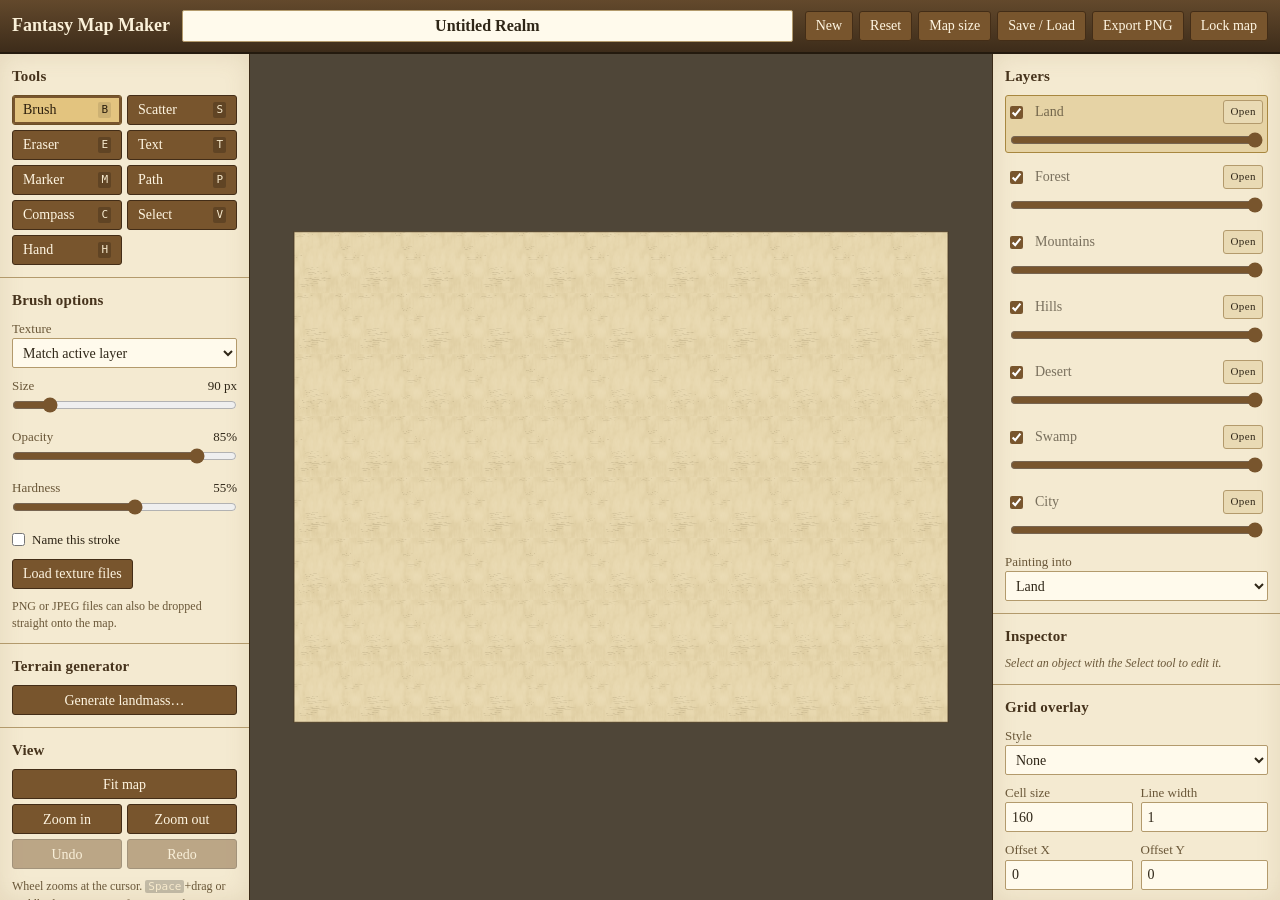
==== index.html @ 2487fee9 "Fantasy Map Maker: a zero-dependency browser map editor A static fantasy map editor built from plain" ====
<!doctype html>
<html lang="en">
<head>
  <meta charset="utf-8">
  <meta name="viewport" content="width=device-width, initial-scale=1">
  <meta name="description" content="A zero-dependency browser fantasy map editor.">
  <title>Fantasy Map Maker</title>
  <link rel="stylesheet" href="./styles/app.css">
  <link rel="stylesheet" href="./styles/panels.css">
</head>
<body>
  <header class="titlebar">
    <span class="brand">Fantasy Map Maker</span>
    <label class="visually-hidden" for="map-title">Map title</label>
    <input id="map-title" class="map-title" value="Untitled Realm" maxlength="120" autocomplete="off">
    <div class="titlebar-actions">
      <button id="action-new" type="button">New</button>
      <button id="action-reset" type="button">Reset</button>
      <button id="action-size" type="button">Map size</button>
      <button id="action-project" type="button">Save / Load</button>
      <button id="action-export" type="button">Export PNG</button>
      <button id="action-lock" type="button" aria-pressed="false">Lock map</button>
    </div>
  </header>

  <main class="layout">
    <aside class="sidebar" aria-label="Tools and options">
      <section>
        <h2 id="tools-heading">Tools</h2>
        <div class="tool-grid" role="toolbar" aria-labelledby="tools-heading">
          <button class="tool" data-tool="paint" type="button" aria-pressed="true">Brush <kbd>B</kbd></button>
          <button class="tool" data-tool="scatter" type="button" aria-pressed="false">Scatter <kbd>S</kbd></button>
          <button class="tool" data-tool="eraser" type="button" aria-pressed="false">Eraser <kbd>E</kbd></button>
          <button class="tool" data-tool="text" type="button" aria-pressed="false">Text <kbd>T</kbd></button>
          <button class="tool" data-tool="marker" type="button" aria-pressed="false">Marker <kbd>M</kbd></button>
          <button class="tool" data-tool="path" type="button" aria-pressed="false">Path <kbd>P</kbd></button>
          <button class="tool" data-tool="compass" type="button" aria-pressed="false">Compass <kbd>C</kbd></button>
          <button class="tool" data-tool="select" type="button" aria-pressed="false">Select <kbd>V</kbd></button>
          <button class="tool" data-tool="hand" type="button" aria-pressed="false">Hand <kbd>H</kbd></button>
        </div>
      </section>

      <section data-tool-options="paint eraser">
        <h2>Brush options</h2>
        <label for="brush-texture">Texture</label>
        <select id="brush-texture"></select>
        <label for="brush-size">Size <output id="brush-size-value">90 px</output></label>
        <input id="brush-size" type="range" min="4" max="600" step="1" value="90">
        <label for="brush-opacity">Opacity <output id="brush-opacity-value">85%</output></label>
        <input id="brush-opacity" type="range" min="1" max="100" step="1" value="85">
        <label for="brush-hardness">Hardness <output id="brush-hardness-value">55%</output></label>
        <input id="brush-hardness" type="range" min="0" max="100" step="1" value="55">
        <p class="check"><input id="brush-name-stroke" type="checkbox"><label for="brush-name-stroke">Name this stroke</label></p>
        <p class="file-row">
          <label class="file-button" for="texture-files">Load texture files
            <input id="texture-files" type="file" accept="image/png,image/jpeg" multiple>
          </label>
        </p>
        <p class="hint">PNG or JPEG files can also be dropped straight onto the map.</p>
      </section>

      <section data-tool-options="scatter" hidden>
        <h2>Scatter options</h2>
        <label for="scatter-symbol">Element</label>
        <select id="scatter-symbol"></select>
        <label for="scatter-density">Density <output id="scatter-density-value">12</output></label>
        <input id="scatter-density" type="range" min="1" max="60" step="1" value="12">
        <label for="scatter-radius">Cluster radius <output id="scatter-radius-value">130 px</output></label>
        <input id="scatter-radius" type="range" min="20" max="600" step="5" value="130">
        <label for="scatter-size">Element size <output id="scatter-size-value">30 px</output></label>
        <input id="scatter-size" type="range" min="4" max="140" step="1" value="30">
        <label for="scatter-jitter">Size variation <output id="scatter-jitter-value">45%</output></label>
        <input id="scatter-jitter" type="range" min="0" max="100" step="1" value="45">
        <p id="scatter-estimate" class="hint"></p>
        <p class="hint">Click to drop one cluster, or drag to lay a band at the same density. Elements bake into the layer shown under <em>Painting into</em>, so the Eraser removes them.</p>
      </section>

      <section data-tool-options="marker" hidden>
        <h2>Marker options</h2>
        <label for="marker-type">Structure</label>
        <select id="marker-type"></select>
        <label for="marker-size">Size <output id="marker-size-value">44 px</output></label>
        <input id="marker-size" type="range" min="10" max="160" step="1" value="44">
      </section>

      <section data-tool-options="path" hidden>
        <h2>Path options</h2>
        <label for="path-preset">Preset</label>
        <select id="path-preset">
          <option value="river">River</option>
          <option value="road">Road</option>
          <option value="border">Border</option>
        </select>
        <p class="hint">Click to place points. <kbd>Enter</kbd> or double-click finishes, <kbd>Esc</kbd> cancels. Drag a point to move it, click a segment to insert one, <kbd>Alt</kbd>+click a point to delete it.</p>
      </section>

      <section data-tool-options="compass" hidden>
        <h2>Compass options</h2>
        <label for="compass-style">Style</label>
        <select id="compass-style">
          <option value="simple4">Simple 4-point</option>
          <option value="points8" selected>8-point with letters</option>
          <option value="ornate16">Ornate 16-point</option>
        </select>
      </section>

      <section data-tool-options="text" hidden>
        <h2>Text options</h2>
        <label for="text-font">Font</label>
        <select id="text-font"></select>
        <label for="text-size">Size <output id="text-size-value">36 px</output></label>
        <input id="text-size" type="range" min="8" max="240" step="1" value="36">
        <p class="file-row">
          <label class="file-button" for="font-file">Load a font file
            <input id="font-file" type="file" accept=".ttf,.otf,.woff,.woff2">
          </label>
        </p>
      </section>

      <section>
        <h2>Terrain generator</h2>
        <button id="action-generate" type="button" class="wide">Generate landmass&hellip;</button>
      </section>

      <section>
        <h2>View</h2>
        <div class="button-row">
          <button id="action-fit" type="button">Fit map</button>
          <button id="action-zoom-in" type="button">Zoom in</button>
          <button id="action-zoom-out" type="button">Zoom out</button>
          <button id="action-undo" type="button" disabled>Undo</button>
          <button id="action-redo" type="button" disabled>Redo</button>
        </div>
        <p class="hint">Wheel zooms at the cursor. <kbd>Space</kbd>+drag or middle-drag pans. Two fingers pinch to zoom.</p>
      </section>

      <p id="status" class="status" role="status" aria-live="polite">Ready.</p>
    </aside>

    <section class="workspace">
      <div id="stage" class="stage">
        <canvas id="map" tabindex="0" aria-label="Map canvas"></canvas>
        <div id="text-overlay" class="text-overlay" hidden>
          <label class="visually-hidden" for="text-input">Label text</label>
          <textarea id="text-input" rows="2" spellcheck="false"></textarea>
          <div class="overlay-actions">
            <button id="text-cancel" type="button">Cancel</button>
            <button id="text-apply" type="button">Apply</button>
          </div>
        </div>
      </div>
    </section>

    <aside class="sidebar" aria-label="Map panels">
      <section>
        <h2>Layers</h2>
        <div id="layers-panel" class="layers"></div>
        <label for="active-layer">Painting into</label>
        <select id="active-layer"></select>
      </section>

      <section>
        <h2>Inspector</h2>
        <div id="inspector"></div>
      </section>

      <section>
        <h2>Grid overlay</h2>
        <label for="grid-style">Style</label>
        <select id="grid-style">
          <option value="none" selected>None</option>
          <option value="square">Square</option>
          <option value="hex-pointy">Pointy-top hex</option>
          <option value="hex-flat">Flat-top hex</option>
        </select>
        <div class="pair">
          <span><label for="grid-size">Cell size</label><input id="grid-size" type="number" min="8" max="2000" step="1" value="160"></span>
          <span><label for="grid-width">Line width</label><input id="grid-width" type="number" min="0.25" max="12" step="0.25" value="1"></span>
        </div>
        <div class="pair">
          <span><label for="grid-offset-x">Offset X</label><input id="grid-offset-x" type="number" step="1" value="0"></span>
          <span><label for="grid-offset-y">Offset Y</label><input id="grid-offset-y" type="number" step="1" value="0"></span>
        </div>
        <div class="pair">
          <span><label for="grid-color">Color</label><input id="grid-color" type="color" value="#5d4526"></span>
          <span><label for="grid-alpha">Alpha <output id="grid-alpha-value">45%</output></label><input id="grid-alpha" type="range" min="0" max="100" value="45"></span>
        </div>
        <p class="check"><input id="grid-labels" type="checkbox"><label for="grid-labels">Coordinate labels</label></p>
        <p class="check"><input id="grid-export" type="checkbox" checked><label for="grid-export">Include in PNG export</label></p>
      </section>

      <section>
        <h2>Legend</h2>
        <div id="legend-panel" class="legend"></div>
      </section>
    </aside>
  </main>

  <dialog id="dialog-generator">
    <form method="dialog">
      <h2>Generate landmass</h2>
      <label for="gen-seed">Seed</label>
      <div class="pair-tight">
        <input id="gen-seed" value="eldoria" maxlength="64" autocomplete="off">
        <button id="gen-shuffle" type="button">Shuffle</button>
      </div>
      <label for="gen-land">Land amount <output id="gen-land-value">45%</output></label>
      <input id="gen-land" type="range" min="15" max="85" value="45">
      <label for="gen-roughness">Roughness <output id="gen-roughness-value">55%</output></label>
      <input id="gen-roughness" type="range" min="0" max="100" value="55">
      <p class="hint">The same seed and settings always rebuild the same continents. Generating replaces every terrain layer.</p>
      <menu>
        <button value="cancel">Cancel</button>
        <button id="gen-run" value="generate" type="button" class="primary">Generate</button>
      </menu>
    </form>
  </dialog>

  <dialog id="dialog-project">
    <form method="dialog">
      <h2>Save or load</h2>
      <p class="hint">A <code>.fmap</code> file stores the title, size, view, terrain rasters, objects, legend, custom textures, grid and seed.</p>
      <menu>
        <button value="cancel">Close</button>
        <label class="file-button" for="project-file">Load .fmap
          <input id="project-file" type="file" accept=".fmap,application/json">
        </label>
        <button id="project-save" value="save" type="button" class="primary">Download .fmap</button>
      </menu>
    </form>
  </dialog>

  <dialog id="dialog-export">
    <form method="dialog">
      <h2>Export PNG</h2>
      <label for="export-scale">Resolution</label>
      <select id="export-scale">
        <option value="1">1x</option>
        <option value="2" selected>2x</option>
        <option value="4">4x</option>
      </select>
      <p class="check"><input id="export-title" type="checkbox" checked><label for="export-title">Title banner</label></p>
      <p class="check"><input id="export-legend" type="checkbox" checked><label for="export-legend">Legend box</label></p>
      <p class="check"><input id="export-grid" type="checkbox" checked><label for="export-grid">Grid overlay</label></p>
      <p id="export-estimate" class="hint"></p>
      <menu>
        <button value="cancel">Cancel</button>
        <button id="export-run" value="export" type="button" class="primary">Download PNG</button>
      </menu>
    </form>
  </dialog>

  <dialog id="dialog-size">
    <form method="dialog">
      <h2>Map size</h2>
      <label for="size-preset">Preset</label>
      <select id="size-preset"></select>
      <div class="pair">
        <span><label for="size-width">Width</label><input id="size-width" type="number" min="256" max="8192" step="1" value="2048"></span>
        <span><label for="size-height">Height</label><input id="size-height" type="number" min="256" max="8192" step="1" value="1536"></span>
      </div>
      <p class="hint">Existing artwork is rescaled into the new size.</p>
      <menu>
        <button value="cancel">Cancel</button>
        <button id="size-apply" value="apply" type="button" class="primary">Apply size</button>
      </menu>
    </form>
  </dialog>

  <dialog id="dialog-restore">
    <form method="dialog">
      <h2>Restore last session?</h2>
      <p id="restore-detail" class="hint"></p>
      <menu>
        <button id="restore-discard" value="discard" type="button">Start fresh</button>
        <button id="restore-accept" value="restore" type="button" class="primary">Restore</button>
      </menu>
    </form>
  </dialog>

  <script type="module" src="./src/main.js"></script>
</body>
</html>
---- styles/app.css ----
:root {
  color-scheme: light;
  --ink: #2f2617;
  --ink-soft: #6a5738;
  --parchment: #efe2c0;
  --panel: #f4ead1;
  --edge: #b39a6c;
  --accent: #78552d;
  --accent-hot: #9a7040;
  --focus: #14618d;
  --danger: #8a3a2b;
  --header-top: #63492c;
  --header-bottom: #3d2c1a;
  --titlebar-height: 54px;
}

* { box-sizing: border-box; }

html, body { height: 100%; }

body {
  margin: 0;
  min-width: 900px;
  overflow: hidden;
  color: var(--ink);
  background: #5f5442;
  font: 14px/1.4 Georgia, "Palatino Linotype", Palatino, serif;
}

h2 {
  margin: 0 0 8px;
  color: #46331c;
  font-size: 15px;
  letter-spacing: .01em;
}

button, input, select, textarea { font: inherit; color: var(--ink); }

button {
  min-height: 30px;
  padding: 4px 10px;
  color: #fff6e2;
  background: var(--accent);
  border: 1px solid #432d17;
  border-radius: 3px;
  cursor: pointer;
}
button:hover:not(:disabled) { background: var(--accent-hot); }
button:disabled { opacity: .45; cursor: not-allowed; }
button.primary { background: #4d6b3c; border-color: #2c3f22; }
button.primary:hover:not(:disabled) { background: #628a4c; }
button.danger { background: var(--danger); }
button.danger:hover:not(:disabled) { background: #a9503f; }
button.wide { width: 100%; }

:is(button, input, select, textarea, a, [tabindex]):focus-visible {
  outline: 3px solid var(--focus);
  outline-offset: 1px;
}

input:not([type="checkbox"]):not([type="range"]):not([type="color"]):not([type="file"]),
select,
textarea {
  width: 100%;
  min-height: 30px;
  padding: 4px 6px;
  background: #fffaec;
  border: 1px solid var(--edge);
  border-radius: 2px;
}
input[type="color"] { width: 100%; height: 30px; padding: 1px; background: #fffaec; border: 1px solid var(--edge); }
input[type="range"] { width: 100%; margin: 2px 0 0; accent-color: var(--accent); }
input[type="checkbox"] { margin: 0; accent-color: var(--accent); }
textarea { resize: vertical; }

label { display: block; margin-top: 9px; color: var(--ink-soft); font-size: 13px; }
label:first-child { margin-top: 0; }
output { float: right; color: var(--ink); font-variant-numeric: tabular-nums; }

kbd {
  padding: 0 3px;
  color: #f6e9cc;
  background: #00000033;
  border-radius: 2px;
  font: 11px/1.5 ui-monospace, "Cascadia Mono", Consolas, monospace;
}

.visually-hidden {
  position: absolute;
  width: 1px; height: 1px;
  margin: -1px; padding: 0;
  overflow: hidden;
  clip-path: inset(50%);
  white-space: nowrap;
}

.titlebar {
  display: flex;
  align-items: center;
  gap: 12px;
  height: var(--titlebar-height);
  padding: 0 12px;
  color: #fbf1d9;
  background: linear-gradient(var(--header-top), var(--header-bottom));
  border-bottom: 2px solid #241a0e;
}
.brand { font-size: 18px; font-weight: bold; white-space: nowrap; }
.map-title {
  width: min(360px, 26vw);
  padding: 5px 10px;
  font-size: 16px;
  font-weight: bold;
  text-align: center;
}
.titlebar-actions { display: flex; flex: 1; justify-content: flex-end; gap: 6px; }
.titlebar-actions button { white-space: nowrap; }
.titlebar-actions button[aria-pressed="true"] {
  color: #2c1f0e;
  background: #e3c47f;
  border-color: #6d4f26;
}

.layout {
  display: grid;
  grid-template-columns: 250px minmax(360px, 1fr) 288px;
  height: calc(100vh - var(--titlebar-height));
}

.workspace { position: relative; min-width: 0; min-height: 0; background: #4f4638; }
.stage { position: relative; width: 100%; height: 100%; overflow: hidden; }
.stage.drop-target { outline: 3px dashed #f0d79a; outline-offset: -6px; }
#map { display: block; width: 100%; height: 100%; touch-action: none; cursor: crosshair; }

.text-overlay {
  position: absolute;
  z-index: 4;
  width: 280px;
  padding: 6px;
  background: #fffaec;
  border: 1px solid #4b3520;
  box-shadow: 3px 3px 8px #0007;
}
.text-overlay[hidden] { display: none; }
.overlay-actions { display: flex; justify-content: flex-end; gap: 6px; margin-top: 6px; }

dialog {
  width: min(440px, 92vw);
  padding: 18px 20px 16px;
  color: var(--ink);
  background: var(--panel);
  border: 2px solid #55391e;
  border-radius: 4px;
  box-shadow: 0 10px 34px #000a;
}
dialog::backdrop { background: #1d150899; }
dialog h2 { margin-bottom: 12px; font-size: 20px; }
dialog menu {
  display: flex;
  flex-wrap: wrap;
  justify-content: flex-end;
  gap: 8px;
  margin: 18px 0 0;
  padding: 0;
}
dialog .pair-tight { display: grid; grid-template-columns: 1fr auto; gap: 6px; }

.file-button {
  position: relative;
  display: inline-flex;
  align-items: center;
  min-height: 30px;
  margin: 0;
  padding: 4px 10px;
  overflow: hidden;
  color: #fff6e2;
  background: var(--accent);
  border: 1px solid #432d17;
  border-radius: 3px;
  cursor: pointer;
  font-size: 14px;
}
.file-button:hover { background: var(--accent-hot); }
.file-button input[type="file"] {
  position: absolute;
  inset: 0;
  width: 100%;
  opacity: 0;
  cursor: pointer;
}
.file-button:focus-within { outline: 3px solid var(--focus); outline-offset: 1px; }

@media (max-width: 1180px) {
  .layout { grid-template-columns: 222px minmax(320px, 1fr) 260px; }
  .brand { display: none; }
}
---- styles/panels.css ----
.sidebar {
  overflow-y: auto;
  background: var(--panel);
  box-shadow: inset 0 0 24px #8d6d3b26;
}
.layout > .sidebar:first-of-type { border-right: 1px solid #3a2a17; }
.layout > .sidebar:last-of-type { border-left: 1px solid #3a2a17; }

.sidebar section {
  padding: 12px;
  border-bottom: 1px solid var(--edge);
}
.sidebar section[hidden] { display: none; }

.tool-grid { display: grid; grid-template-columns: 1fr 1fr; gap: 5px; }
.tool-grid .tool { display: flex; justify-content: space-between; align-items: center; gap: 6px; }
.tool[aria-pressed="true"] {
  color: #2c1f0e;
  background: #e3c47f;
  border-color: #6d4f26;
  box-shadow: inset 0 0 0 2px #78552d;
}
.tool[aria-pressed="true"] kbd { color: #2c1f0e; background: #00000018; }

.button-row { display: grid; grid-template-columns: 1fr 1fr; gap: 5px; }
.button-row button:first-child { grid-column: 1 / -1; }

.pair { display: grid; grid-template-columns: 1fr 1fr; gap: 8px; }
.pair > span > label { margin-top: 9px; }

.check { display: flex; align-items: center; gap: 7px; margin: 10px 0 0; }
.check label { margin: 0; color: var(--ink); }

.file-row { margin: 10px 0 0; }

.hint { margin: 9px 0 0; color: var(--ink-soft); font-size: 12px; }
.muted { margin: 0; color: var(--ink-soft); font-size: 12px; font-style: italic; }

.status {
  margin: 10px 12px 16px;
  color: #56401f;
  font-size: 12px;
  min-height: 2.6em;
}
.status[data-kind="error"] { color: #8d2b20; font-weight: bold; }
.status[data-kind="busy"] { color: #4b5f2f; }

.layers { display: grid; gap: 7px; margin-bottom: 10px; }
.layer {
  display: grid;
  grid-template-columns: auto 1fr auto;
  align-items: center;
  gap: 6px;
  padding: 4px;
  border: 1px solid transparent;
  border-radius: 3px;
}
.layer[data-active="true"] { background: #e6d3a5; border-color: #a8873f; }
.layer[data-empty="true"] .layer-name { opacity: .62; }
.layer-name {
  min-height: 24px;
  padding: 2px 6px;
  overflow: hidden;
  color: var(--ink);
  background: transparent;
  border: 0;
  text-align: left;
  text-overflow: ellipsis;
  white-space: nowrap;
}
.layer-name:hover { color: #2c1f0e; background: #dcc493; }
.layer-opacity { grid-column: 1 / -1; }
.icon-toggle {
  min-height: 24px;
  padding: 0 6px;
  color: var(--ink);
  background: #e9dab4;
  border: 1px solid var(--edge);
  font-size: 11px;
  letter-spacing: .04em;
}
.icon-toggle[aria-pressed="true"] { color: #fff4dd; background: #6d4a25; border-color: #3f2a13; }

.legend { display: grid; gap: 6px; }
.legend-entry {
  display: grid;
  grid-template-columns: 1fr repeat(4, auto);
  align-items: center;
  gap: 3px;
  padding-bottom: 5px;
  border-bottom: 1px dotted var(--edge);
}
.legend-entry[data-hidden="true"] .legend-target { opacity: .5; text-decoration: line-through; }
.legend-entry button { min-height: 23px; padding: 0 6px; font-size: 12px; }
.legend-target {
  overflow: hidden;
  color: var(--ink);
  background: transparent;
  border: 0;
  text-align: left;
  text-overflow: ellipsis;
  white-space: nowrap;
}
.legend-target:hover { color: #2c1f0e; background: #dcc493; }
.legend-kind { color: var(--ink-soft); font-size: 11px; text-transform: uppercase; letter-spacing: .05em; }

.inspector-grid { display: grid; grid-template-columns: 1fr 1fr; gap: 0 8px; }
.inspector-grid .span-2 { grid-column: 1 / -1; }
.inspector-grid label { margin-top: 8px; }
.inspector-title {
  display: flex;
  justify-content: space-between;
  gap: 8px;
  margin: 0 0 4px;
  font-size: 13px;
  font-weight: bold;
}
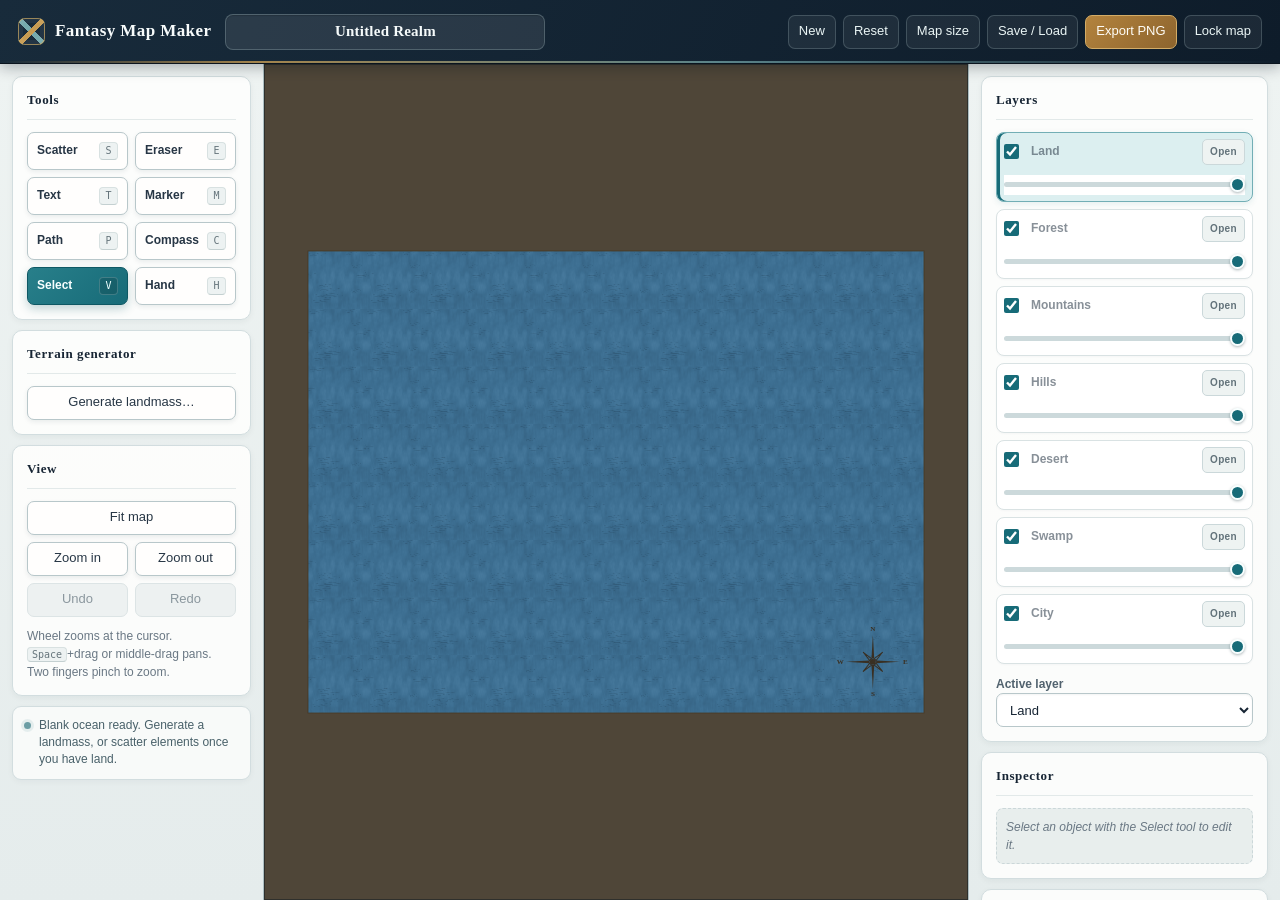
==== commit 263930a5: "Make ocean blue, add default compass, and remove the Brush tool - Recolor the procedural ocean textu" ====
--- a/index.html
+++ b/index.html
@@ -28,35 +28,25 @@
       <section>
         <h2 id="tools-heading">Tools</h2>
         <div class="tool-grid" role="toolbar" aria-labelledby="tools-heading">
-          <button class="tool" data-tool="paint" type="button" aria-pressed="true">Brush <kbd>B</kbd></button>
           <button class="tool" data-tool="scatter" type="button" aria-pressed="false">Scatter <kbd>S</kbd></button>
           <button class="tool" data-tool="eraser" type="button" aria-pressed="false">Eraser <kbd>E</kbd></button>
           <button class="tool" data-tool="text" type="button" aria-pressed="false">Text <kbd>T</kbd></button>
           <button class="tool" data-tool="marker" type="button" aria-pressed="false">Marker <kbd>M</kbd></button>
           <button class="tool" data-tool="path" type="button" aria-pressed="false">Path <kbd>P</kbd></button>
           <button class="tool" data-tool="compass" type="button" aria-pressed="false">Compass <kbd>C</kbd></button>
-          <button class="tool" data-tool="select" type="button" aria-pressed="false">Select <kbd>V</kbd></button>
+          <button class="tool" data-tool="select" type="button" aria-pressed="true">Select <kbd>V</kbd></button>
           <button class="tool" data-tool="hand" type="button" aria-pressed="false">Hand <kbd>H</kbd></button>
         </div>
       </section>
 
-      <section data-tool-options="paint eraser">
-        <h2>Brush options</h2>
-        <label for="brush-texture">Texture</label>
-        <select id="brush-texture"></select>
-        <label for="brush-size">Size <output id="brush-size-value">90 px</output></label>
-        <input id="brush-size" type="range" min="4" max="600" step="1" value="90">
-        <label for="brush-opacity">Opacity <output id="brush-opacity-value">85%</output></label>
-        <input id="brush-opacity" type="range" min="1" max="100" step="1" value="85">
-        <label for="brush-hardness">Hardness <output id="brush-hardness-value">55%</output></label>
-        <input id="brush-hardness" type="range" min="0" max="100" step="1" value="55">
-        <p class="check"><input id="brush-name-stroke" type="checkbox"><label for="brush-name-stroke">Name this stroke</label></p>
-        <p class="file-row">
-          <label class="file-button" for="texture-files">Load texture files
-            <input id="texture-files" type="file" accept="image/png,image/jpeg" multiple>
-          </label>
-        </p>
-        <p class="hint">PNG or JPEG files can also be dropped straight onto the map.</p>
+      <section data-tool-options="eraser" hidden>
+        <h2>Eraser options</h2>
+        <label for="eraser-size">Size <output id="eraser-size-value">90 px</output></label>
+        <input id="eraser-size" type="range" min="4" max="600" step="1" value="90">
+        <label for="eraser-opacity">Opacity <output id="eraser-opacity-value">85%</output></label>
+        <input id="eraser-opacity" type="range" min="1" max="100" step="1" value="85">
+        <label for="eraser-hardness">Hardness <output id="eraser-hardness-value">55%</output></label>
+        <input id="eraser-hardness" type="range" min="0" max="100" step="1" value="55">
       </section>
 
       <section data-tool-options="scatter" hidden>
@@ -72,7 +62,7 @@
         <label for="scatter-jitter">Size variation <output id="scatter-jitter-value">45%</output></label>
         <input id="scatter-jitter" type="range" min="0" max="100" step="1" value="45">
         <p id="scatter-estimate" class="hint"></p>
-        <p class="hint">Click to drop one cluster, or drag to lay a band at the same density. Elements bake into the layer shown under <em>Painting into</em>, so the Eraser removes them.</p>
+        <p class="hint">Click to drop one cluster, or drag to lay a band at the same density. Elements bake into the layer shown under <em>Active layer</em>, so the Eraser removes them.</p>
       </section>
 
       <section data-tool-options="marker" hidden>
@@ -155,7 +145,7 @@
       <section>
         <h2>Layers</h2>
         <div id="layers-panel" class="layers"></div>
-        <label for="active-layer">Painting into</label>
+        <label for="active-layer">Active layer</label>
         <select id="active-layer"></select>
       </section>
 
@@ -219,7 +209,7 @@
   <dialog id="dialog-project">
     <form method="dialog">
       <h2>Save or load</h2>
-      <p class="hint">A <code>.fmap</code> file stores the title, size, view, terrain rasters, objects, legend, custom textures, grid and seed.</p>
+      <p class="hint">A <code>.fmap</code> file stores the title, size, view, terrain rasters, objects, legend, custom fonts, grid and seed.</p>
       <menu>
         <button value="cancel">Close</button>
         <label class="file-button" for="project-file">Load .fmap
--- a/styles/app.css
+++ b/styles/app.css
@@ -1,17 +1,26 @@
 :root {
   color-scheme: light;
-  --ink: #2f2617;
-  --ink-soft: #6a5738;
-  --parchment: #efe2c0;
-  --panel: #f4ead1;
-  --edge: #b39a6c;
-  --accent: #78552d;
-  --accent-hot: #9a7040;
-  --focus: #14618d;
-  --danger: #8a3a2b;
-  --header-top: #63492c;
-  --header-bottom: #3d2c1a;
-  --titlebar-height: 54px;
+  --ink: #273645;
+  --ink-strong: #172534;
+  --ink-soft: #6a7884;
+  --parchment: #f4f6f4;
+  --panel: #eef2f1;
+  --surface: #fffefd;
+  --surface-muted: #e8eeed;
+  --edge: #d2dddf;
+  --edge-strong: #b8c7ca;
+  --accent: #176b78;
+  --accent-hot: #0f8292;
+  --accent-soft: #dceff0;
+  --accent-ink: #f8ffff;
+  --focus: #227eaf;
+  --danger: #b24e4d;
+  --danger-hot: #cc5d5b;
+  --header-top: #182b3b;
+  --header-bottom: #0e1c2a;
+  --titlebar-height: 64px;
+  --shadow-sm: 0 2px 5px rgb(19 35 46 / 8%);
+  --shadow-md: 0 10px 24px rgb(16 30 42 / 14%);
 }
 
 * { box-sizing: border-box; }
@@ -23,163 +32,483 @@
   min-width: 900px;
   overflow: hidden;
   color: var(--ink);
-  background: #5f5442;
-  font: 14px/1.4 Georgia, "Palatino Linotype", Palatino, serif;
+  background: #162635;
+  font: 13px/1.45 "Segoe UI", "Helvetica Neue", Arial, sans-serif;
+  -webkit-font-smoothing: antialiased;
+  text-rendering: optimizeLegibility;
 }
 
 h2 {
-  margin: 0 0 8px;
-  color: #46331c;
-  font-size: 15px;
-  letter-spacing: .01em;
+  margin: 0 0 12px;
+  color: var(--ink-strong);
+  font-family: Georgia, "Times New Roman", serif;
+  font-size: 13px;
+  font-weight: 700;
+  letter-spacing: .045em;
 }
 
 button, input, select, textarea { font: inherit; color: var(--ink); }
 
 button {
-  min-height: 30px;
-  padding: 4px 10px;
-  color: #fff6e2;
-  background: var(--accent);
-  border: 1px solid #432d17;
-  border-radius: 3px;
+  display: inline-flex;
+  align-items: center;
+  justify-content: center;
+  min-height: 34px;
+  padding: 6px 10px;
+  color: var(--ink);
+  background: var(--surface);
+  border: 1px solid var(--edge-strong);
+  border-radius: 7px;
+  box-shadow: var(--shadow-sm);
   cursor: pointer;
-}
-button:hover:not(:disabled) { background: var(--accent-hot); }
-button:disabled { opacity: .45; cursor: not-allowed; }
-button.primary { background: #4d6b3c; border-color: #2c3f22; }
-button.primary:hover:not(:disabled) { background: #628a4c; }
-button.danger { background: var(--danger); }
-button.danger:hover:not(:disabled) { background: #a9503f; }
+  transition: background-color .16s ease, border-color .16s ease, box-shadow .16s ease, color .16s ease, transform .16s ease;
+}
+
+button:hover:not(:disabled) {
+  color: var(--ink-strong);
+  background: #f8fbfa;
+  border-color: #91aaae;
+  box-shadow: 0 4px 10px rgb(19 35 46 / 12%);
+  transform: translateY(-1px);
+}
+
+button:active:not(:disabled) {
+  box-shadow: inset 0 1px 2px rgb(16 30 42 / 16%);
+  transform: translateY(0);
+}
+
+button:disabled {
+  color: #8b979e;
+  background: #edf1f1;
+  border-color: #dce4e5;
+  box-shadow: none;
+  cursor: not-allowed;
+}
+
+button.primary {
+  color: var(--accent-ink);
+  background: linear-gradient(135deg, #247b87, var(--accent));
+  border-color: #105560;
+}
+
+button.primary:hover:not(:disabled) {
+  color: #fff;
+  background: linear-gradient(135deg, #2b8d99, var(--accent-hot));
+  border-color: #0d6774;
+}
+
+button.danger {
+  color: #fffafa;
+  background: var(--danger);
+  border-color: #943b3a;
+}
+
+button.danger:hover:not(:disabled) {
+  color: #fff;
+  background: var(--danger-hot);
+  border-color: #aa4140;
+}
+
 button.wide { width: 100%; }
 
 :is(button, input, select, textarea, a, [tabindex]):focus-visible {
-  outline: 3px solid var(--focus);
-  outline-offset: 1px;
+  outline: 3px solid rgb(34 126 175 / 42%);
+  outline-offset: 2px;
 }
 
 input:not([type="checkbox"]):not([type="range"]):not([type="color"]):not([type="file"]),
 select,
 textarea {
   width: 100%;
-  min-height: 30px;
-  padding: 4px 6px;
-  background: #fffaec;
-  border: 1px solid var(--edge);
-  border-radius: 2px;
-}
-input[type="color"] { width: 100%; height: 30px; padding: 1px; background: #fffaec; border: 1px solid var(--edge); }
-input[type="range"] { width: 100%; margin: 2px 0 0; accent-color: var(--accent); }
-input[type="checkbox"] { margin: 0; accent-color: var(--accent); }
+  min-height: 34px;
+  padding: 6px 9px;
+  color: var(--ink-strong);
+  background: #fff;
+  border: 1px solid var(--edge-strong);
+  border-radius: 7px;
+  box-shadow: inset 0 1px 2px rgb(18 38 49 / 5%);
+  transition: border-color .16s ease, box-shadow .16s ease, background-color .16s ease;
+}
+
+input:not([type="checkbox"]):not([type="range"]):not([type="color"]):not([type="file"]):hover,
+select:hover,
+textarea:hover { border-color: #93aaae; }
+
+input:not([type="checkbox"]):not([type="range"]):not([type="color"]):not([type="file"]):focus,
+select:focus,
+textarea:focus {
+  background: #fff;
+  border-color: var(--accent);
+  box-shadow: 0 0 0 3px rgb(23 107 120 / 12%);
+  outline: 0;
+}
+
+input:disabled,
+select:disabled,
+textarea:disabled {
+  color: #849097;
+  background: #edf1f1;
+  border-color: #dce4e5;
+  cursor: not-allowed;
+}
+
+input[type="color"] {
+  width: 100%;
+  height: 34px;
+  padding: 3px;
+  background: #fff;
+  border: 1px solid var(--edge-strong);
+  border-radius: 7px;
+  cursor: pointer;
+}
+
+input[type="range"] {
+  width: 100%;
+  height: 20px;
+  margin: 3px 0 0;
+  padding: 0;
+  appearance: none;
+  -webkit-appearance: none;
+  accent-color: var(--accent);
+  cursor: pointer;
+}
+
+input[type="range"]::-webkit-slider-runnable-track {
+  height: 5px;
+  background: #ccd9db;
+  border-radius: 99px;
+}
+
+input[type="range"]::-webkit-slider-thumb {
+  width: 15px;
+  height: 15px;
+  margin-top: -5px;
+  appearance: none;
+  background: var(--accent);
+  border: 2px solid #f9ffff;
+  border-radius: 50%;
+  box-shadow: 0 1px 3px rgb(17 47 55 / 35%);
+}
+
+input[type="range"]::-moz-range-track {
+  height: 5px;
+  background: #ccd9db;
+  border-radius: 99px;
+}
+
+input[type="range"]::-moz-range-progress {
+  height: 5px;
+  background: var(--accent);
+  border-radius: 99px;
+}
+
+input[type="range"]::-moz-range-thumb {
+  width: 12px;
+  height: 12px;
+  background: var(--accent);
+  border: 2px solid #f9ffff;
+  border-radius: 50%;
+  box-shadow: 0 1px 3px rgb(17 47 55 / 35%);
+}
+
+input[type="checkbox"] {
+  width: 15px;
+  height: 15px;
+  margin: 0;
+  accent-color: var(--accent);
+  cursor: pointer;
+}
+
 textarea { resize: vertical; }
 
-label { display: block; margin-top: 9px; color: var(--ink-soft); font-size: 13px; }
+label {
+  display: block;
+  margin-top: 11px;
+  color: #51626e;
+  font-size: 12px;
+  font-weight: 600;
+}
+
 label:first-child { margin-top: 0; }
-output { float: right; color: var(--ink); font-variant-numeric: tabular-nums; }
+
+output {
+  float: right;
+  padding: 1px 5px;
+  color: var(--ink-soft);
+  background: var(--surface-muted);
+  border-radius: 4px;
+  font-size: 11px;
+  font-variant-numeric: tabular-nums;
+  font-weight: 600;
+}
 
 kbd {
-  padding: 0 3px;
-  color: #f6e9cc;
-  background: #00000033;
-  border-radius: 2px;
-  font: 11px/1.5 ui-monospace, "Cascadia Mono", Consolas, monospace;
+  min-width: 19px;
+  padding: 1px 4px;
+  color: #65747b;
+  background: #edf2f2;
+  border: 1px solid #d8e1e1;
+  border-bottom-color: #c4d0d1;
+  border-radius: 4px;
+  font: 10px/1.45 ui-monospace, "Cascadia Mono", Consolas, monospace;
+  text-align: center;
+}
+
+code {
+  padding: 1px 4px;
+  color: #245d69;
+  background: #e7f2f2;
+  border-radius: 3px;
+  font-size: .92em;
 }
 
 .visually-hidden {
   position: absolute;
-  width: 1px; height: 1px;
-  margin: -1px; padding: 0;
+  width: 1px;
+  height: 1px;
+  margin: -1px;
+  padding: 0;
   overflow: hidden;
   clip-path: inset(50%);
   white-space: nowrap;
 }
 
 .titlebar {
+  position: relative;
+  z-index: 2;
   display: flex;
   align-items: center;
-  gap: 12px;
+  gap: 14px;
   height: var(--titlebar-height);
-  padding: 0 12px;
-  color: #fbf1d9;
-  background: linear-gradient(var(--header-top), var(--header-bottom));
-  border-bottom: 2px solid #241a0e;
-}
-.brand { font-size: 18px; font-weight: bold; white-space: nowrap; }
-.map-title {
-  width: min(360px, 26vw);
-  padding: 5px 10px;
-  font-size: 16px;
-  font-weight: bold;
+  padding: 0 18px;
+  color: #edf7f8;
+  background: linear-gradient(115deg, var(--header-top), var(--header-bottom));
+  border-bottom: 1px solid #0a141e;
+  box-shadow: 0 3px 14px rgb(6 17 27 / 32%);
+}
+
+.titlebar::after {
+  position: absolute;
+  right: 0;
+  bottom: 0;
+  left: 0;
+  height: 2px;
+  content: "";
+  background: linear-gradient(90deg, transparent, #c69b52 20%, #6d9ca0 56%, transparent);
+  opacity: .8;
+}
+
+.brand {
+  display: flex;
+  align-items: center;
+  gap: 10px;
+  color: #f7fbfb;
+  font-family: Georgia, "Times New Roman", serif;
+  font-size: 17px;
+  font-weight: 700;
+  letter-spacing: .025em;
+  white-space: nowrap;
+}
+
+.brand::before {
+  width: 25px;
+  height: 25px;
+  content: "";
+  background:
+    linear-gradient(135deg, transparent 43%, #c69b52 44% 56%, transparent 57%),
+    linear-gradient(45deg, transparent 43%, #75a9ad 44% 56%, transparent 57%);
+  border: 1px solid rgb(209 174 103 / 70%);
+  border-radius: 7px;
+  box-shadow: inset 0 0 0 4px rgb(255 255 255 / 5%);
+}
+
+#map-title {
+  width: clamp(180px, 25vw, 360px);
+  min-height: 36px;
+  padding: 6px 12px;
+  color: #f6fbfb;
+  background: rgb(255 255 255 / 9%);
+  border-color: rgb(200 223 224 / 24%);
+  border-radius: 8px;
+  box-shadow: inset 0 1px 1px rgb(0 0 0 / 16%);
+  font-family: Georgia, "Times New Roman", serif;
+  font-size: 15px;
+  font-weight: 700;
+  letter-spacing: .015em;
   text-align: center;
 }
-.titlebar-actions { display: flex; flex: 1; justify-content: flex-end; gap: 6px; }
-.titlebar-actions button { white-space: nowrap; }
+
+#map-title::placeholder { color: #bbcbcd; }
+
+#map-title:hover { border-color: rgb(207 233 234 / 45%); }
+
+#map-title:focus {
+  color: var(--ink-strong);
+  background: #f9fdfd;
+  border-color: #81b4b9;
+  box-shadow: 0 0 0 3px rgb(105 183 192 / 23%);
+}
+
+.titlebar-actions {
+  display: flex;
+  flex: 1;
+  justify-content: flex-end;
+  gap: 7px;
+}
+
+.titlebar-actions button {
+  min-height: 34px;
+  color: #eaf5f5;
+  background: rgb(255 255 255 / 6%);
+  border-color: rgb(205 230 230 / 20%);
+  box-shadow: none;
+  white-space: nowrap;
+}
+
+.titlebar-actions button:hover:not(:disabled) {
+  color: #fff;
+  background: rgb(255 255 255 / 14%);
+  border-color: rgb(205 230 230 / 40%);
+  box-shadow: none;
+}
+
+.titlebar-actions #action-export {
+  color: #fffdf7;
+  background: linear-gradient(135deg, #b3833d, #8d642e);
+  border-color: #d3ac67;
+}
+
+.titlebar-actions #action-export:hover:not(:disabled) {
+  background: linear-gradient(135deg, #c79548, #a27434);
+  border-color: #e0bc77;
+}
+
 .titlebar-actions button[aria-pressed="true"] {
-  color: #2c1f0e;
-  background: #e3c47f;
-  border-color: #6d4f26;
+  color: #fff;
+  background: #2a6570;
+  border-color: #7bb0b4;
+  box-shadow: inset 0 1px 2px rgb(0 0 0 / 22%);
 }
 
 .layout {
   display: grid;
-  grid-template-columns: 250px minmax(360px, 1fr) 288px;
+  grid-template-columns: 264px minmax(360px, 1fr) 312px;
   height: calc(100vh - var(--titlebar-height));
 }
 
-.workspace { position: relative; min-width: 0; min-height: 0; background: #4f4638; }
-.stage { position: relative; width: 100%; height: 100%; overflow: hidden; }
-.stage.drop-target { outline: 3px dashed #f0d79a; outline-offset: -6px; }
-#map { display: block; width: 100%; height: 100%; touch-action: none; cursor: crosshair; }
+.workspace {
+  position: relative;
+  min-width: 0;
+  min-height: 0;
+  background-color: #243746;
+  background-image:
+    radial-gradient(circle at 50% 15%, rgb(118 161 166 / 17%), transparent 38%),
+    linear-gradient(90deg, rgb(255 255 255 / 2%) 1px, transparent 1px),
+    linear-gradient(rgb(255 255 255 / 2%) 1px, transparent 1px);
+  background-size: auto, 24px 24px, 24px 24px;
+  box-shadow: inset 0 0 0 1px rgb(0 0 0 / 20%), inset 0 18px 32px rgb(4 15 24 / 16%);
+}
+
+.stage {
+  position: relative;
+  width: 100%;
+  height: 100%;
+  overflow: hidden;
+}
+
+#map {
+  display: block;
+  width: 100%;
+  height: 100%;
+  outline: 1px solid rgb(7 20 29 / 45%);
+  outline-offset: -1px;
+  touch-action: none;
+  cursor: crosshair;
+}
 
 .text-overlay {
   position: absolute;
   z-index: 4;
-  width: 280px;
-  padding: 6px;
-  background: #fffaec;
-  border: 1px solid #4b3520;
-  box-shadow: 3px 3px 8px #0007;
-}
+  width: 300px;
+  padding: 10px;
+  background: var(--surface);
+  border: 1px solid var(--edge-strong);
+  border-radius: 10px;
+  box-shadow: var(--shadow-md);
+}
+
 .text-overlay[hidden] { display: none; }
-.overlay-actions { display: flex; justify-content: flex-end; gap: 6px; margin-top: 6px; }
+
+.overlay-actions {
+  display: flex;
+  justify-content: flex-end;
+  gap: 7px;
+  margin-top: 9px;
+}
 
 dialog {
-  width: min(440px, 92vw);
-  padding: 18px 20px 16px;
+  width: min(470px, 92vw);
+  padding: 22px;
   color: var(--ink);
-  background: var(--panel);
-  border: 2px solid #55391e;
-  border-radius: 4px;
-  box-shadow: 0 10px 34px #000a;
-}
-dialog::backdrop { background: #1d150899; }
-dialog h2 { margin-bottom: 12px; font-size: 20px; }
+  background: linear-gradient(145deg, #fffefd, #f1f5f4);
+  border: 1px solid var(--edge-strong);
+  border-radius: 14px;
+  box-shadow: 0 24px 60px rgb(4 15 24 / 34%);
+}
+
+dialog::backdrop {
+  background: rgb(8 22 33 / 62%);
+  backdrop-filter: blur(3px);
+}
+
+dialog h2 {
+  margin-bottom: 15px;
+  font-size: 20px;
+  letter-spacing: .01em;
+}
+
 dialog menu {
   display: flex;
   flex-wrap: wrap;
   justify-content: flex-end;
   gap: 8px;
-  margin: 18px 0 0;
+  margin: 20px 0 0;
   padding: 0;
 }
-dialog .pair-tight { display: grid; grid-template-columns: 1fr auto; gap: 6px; }
+
+dialog .pair-tight {
+  display: grid;
+  grid-template-columns: 1fr auto;
+  gap: 7px;
+}
 
 .file-button {
   position: relative;
   display: inline-flex;
   align-items: center;
-  min-height: 30px;
+  min-height: 34px;
   margin: 0;
-  padding: 4px 10px;
+  padding: 6px 10px;
   overflow: hidden;
-  color: #fff6e2;
-  background: var(--accent);
-  border: 1px solid #432d17;
-  border-radius: 3px;
+  color: var(--ink);
+  background: var(--surface);
+  border: 1px solid var(--edge-strong);
+  border-radius: 7px;
+  box-shadow: var(--shadow-sm);
   cursor: pointer;
-  font-size: 14px;
-}
-.file-button:hover { background: var(--accent-hot); }
+  font-size: 13px;
+  font-weight: 600;
+  transition: background-color .16s ease, border-color .16s ease, box-shadow .16s ease, transform .16s ease;
+}
+
+.file-button:hover {
+  color: var(--ink-strong);
+  background: #f8fbfa;
+  border-color: #91aaae;
+  box-shadow: 0 4px 10px rgb(19 35 46 / 12%);
+  transform: translateY(-1px);
+}
+
 .file-button input[type="file"] {
   position: absolute;
   inset: 0;
@@ -187,9 +516,20 @@
   opacity: 0;
   cursor: pointer;
 }
-.file-button:focus-within { outline: 3px solid var(--focus); outline-offset: 1px; }
+
+.file-button:focus-within {
+  outline: 3px solid rgb(34 126 175 / 42%);
+  outline-offset: 2px;
+}
 
 @media (max-width: 1180px) {
-  .layout { grid-template-columns: 222px minmax(320px, 1fr) 260px; }
+  .layout { grid-template-columns: 230px minmax(320px, 1fr) 268px; }
   .brand { display: none; }
-}
+  .titlebar { padding-inline: 12px; }
+  .titlebar-actions { gap: 5px; }
+  .titlebar-actions button { padding-inline: 8px; }
+}
+
+@media (prefers-reduced-motion: reduce) {
+  *, *::before, *::after { scroll-behavior: auto !important; transition-duration: .01ms !important; }
+}
--- a/styles/panels.css
+++ b/styles/panels.css
@@ -1,117 +1,351 @@
 .sidebar {
   overflow-y: auto;
-  background: var(--panel);
-  box-shadow: inset 0 0 24px #8d6d3b26;
-}
-.layout > .sidebar:first-of-type { border-right: 1px solid #3a2a17; }
-.layout > .sidebar:last-of-type { border-left: 1px solid #3a2a17; }
+  padding: 12px;
+  background: linear-gradient(180deg, #eef3f2, #e5ecec);
+  scrollbar-color: #aebfc2 transparent;
+  scrollbar-width: thin;
+}
+
+.sidebar::-webkit-scrollbar { width: 10px; }
+
+.sidebar::-webkit-scrollbar-thumb {
+  background: #b5c5c8;
+  border: 3px solid #e8eeee;
+  border-radius: 99px;
+}
+
+.layout > .sidebar:first-of-type {
+  border-right: 1px solid #acbec1;
+  box-shadow: 6px 0 16px rgb(12 31 41 / 8%);
+}
+
+.layout > .sidebar:last-of-type {
+  border-left: 1px solid #acbec1;
+  box-shadow: -6px 0 16px rgb(12 31 41 / 8%);
+}
 
 .sidebar section {
-  padding: 12px;
-  border-bottom: 1px solid var(--edge);
-}
+  margin-bottom: 10px;
+  padding: 14px;
+  background: rgb(255 255 254 / 85%);
+  border: 1px solid #d2dddf;
+  border-radius: 10px;
+  box-shadow: 0 2px 6px rgb(18 38 49 / 5%);
+}
+
 .sidebar section[hidden] { display: none; }
 
-.tool-grid { display: grid; grid-template-columns: 1fr 1fr; gap: 5px; }
-.tool-grid .tool { display: flex; justify-content: space-between; align-items: center; gap: 6px; }
+.sidebar section > h2 {
+  padding-bottom: 9px;
+  border-bottom: 1px solid #e2e9e9;
+}
+
+.tool-grid {
+  display: grid;
+  grid-template-columns: 1fr 1fr;
+  gap: 7px;
+}
+
+.tool-grid .tool {
+  display: flex;
+  align-items: center;
+  justify-content: space-between;
+  min-height: 38px;
+  gap: 6px;
+  padding-inline: 9px;
+  font-size: 12px;
+  font-weight: 600;
+}
+
 .tool[aria-pressed="true"] {
-  color: #2c1f0e;
-  background: #e3c47f;
-  border-color: #6d4f26;
-  box-shadow: inset 0 0 0 2px #78552d;
-}
-.tool[aria-pressed="true"] kbd { color: #2c1f0e; background: #00000018; }
-
-.button-row { display: grid; grid-template-columns: 1fr 1fr; gap: 5px; }
+  color: #f8ffff;
+  background: linear-gradient(135deg, #287f8a, #176b78);
+  border-color: #0e5864;
+  box-shadow: 0 4px 10px rgb(14 84 96 / 24%);
+}
+
+.tool[aria-pressed="true"]:hover:not(:disabled) {
+  color: #fff;
+  background: linear-gradient(135deg, #32909c, #168090);
+  border-color: #0e6572;
+}
+
+.tool[aria-pressed="true"] kbd {
+  color: #efffff;
+  background: rgb(0 0 0 / 14%);
+  border-color: rgb(255 255 255 / 18%);
+}
+
+.button-row {
+  display: grid;
+  grid-template-columns: 1fr 1fr;
+  gap: 7px;
+}
+
 .button-row button:first-child { grid-column: 1 / -1; }
 
-.pair { display: grid; grid-template-columns: 1fr 1fr; gap: 8px; }
-.pair > span > label { margin-top: 9px; }
-
-.check { display: flex; align-items: center; gap: 7px; margin: 10px 0 0; }
-.check label { margin: 0; color: var(--ink); }
-
-.file-row { margin: 10px 0 0; }
-
-.hint { margin: 9px 0 0; color: var(--ink-soft); font-size: 12px; }
-.muted { margin: 0; color: var(--ink-soft); font-size: 12px; font-style: italic; }
+.pair {
+  display: grid;
+  grid-template-columns: 1fr 1fr;
+  gap: 9px;
+}
+
+.pair > span > label { margin-top: 11px; }
+
+.check {
+  display: flex;
+  align-items: center;
+  gap: 8px;
+  margin: 11px 0 0;
+}
+
+.check label {
+  margin: 0;
+  color: var(--ink);
+  font-size: 12px;
+  font-weight: 500;
+}
+
+.file-row { margin: 12px 0 0; }
+
+.hint {
+  margin: 10px 0 0;
+  color: var(--ink-soft);
+  font-size: 12px;
+  line-height: 1.5;
+}
+
+.muted {
+  margin: 0;
+  padding: 9px;
+  color: var(--ink-soft);
+  background: var(--surface-muted);
+  border: 1px dashed #cbd7d9;
+  border-radius: 7px;
+  font-size: 12px;
+  font-style: italic;
+  line-height: 1.5;
+}
 
 .status {
-  margin: 10px 12px 16px;
-  color: #56401f;
-  font-size: 12px;
-  min-height: 2.6em;
-}
-.status[data-kind="error"] { color: #8d2b20; font-weight: bold; }
-.status[data-kind="busy"] { color: #4b5f2f; }
-
-.layers { display: grid; gap: 7px; margin-bottom: 10px; }
+  display: flex;
+  align-items: flex-start;
+  gap: 8px;
+  min-height: 42px;
+  margin: 2px 0 4px;
+  padding: 10px 11px;
+  color: #49616a;
+  background: rgb(255 255 254 / 72%);
+  border: 1px solid #d2dddf;
+  border-radius: 9px;
+  box-shadow: 0 2px 6px rgb(18 38 49 / 4%);
+  font-size: 12px;
+  line-height: 1.45;
+}
+
+.status::before {
+  display: block;
+  flex: 0 0 auto;
+  width: 7px;
+  height: 7px;
+  margin-top: .45em;
+  content: "";
+  background: #6b9da4;
+  border-radius: 50%;
+  box-shadow: 0 0 0 3px rgb(107 157 164 / 14%);
+}
+
+.status[data-kind="error"] { color: #9a3938; }
+
+.status[data-kind="error"]::before {
+  background: var(--danger);
+  box-shadow: 0 0 0 3px rgb(178 78 77 / 13%);
+}
+
+.status[data-kind="busy"] { color: #176b78; }
+
+.status[data-kind="busy"]::before {
+  background: var(--accent);
+  box-shadow: 0 0 0 3px rgb(23 107 120 / 15%);
+  animation: status-pulse 1.1s ease-in-out infinite;
+}
+
+@keyframes status-pulse {
+  50% { opacity: .35; transform: scale(.8); }
+}
+
+.layers {
+  display: grid;
+  gap: 7px;
+  margin-bottom: 12px;
+}
+
 .layer {
   display: grid;
   grid-template-columns: auto 1fr auto;
   align-items: center;
-  gap: 6px;
-  padding: 4px;
-  border: 1px solid transparent;
-  border-radius: 3px;
-}
-.layer[data-active="true"] { background: #e6d3a5; border-color: #a8873f; }
-.layer[data-empty="true"] .layer-name { opacity: .62; }
+  gap: 7px;
+  padding: 6px 7px;
+  background: #fff;
+  border: 1px solid #d9e2e3;
+  border-radius: 8px;
+  box-shadow: 0 1px 2px rgb(18 38 49 / 3%);
+  transition: background-color .16s ease, border-color .16s ease, box-shadow .16s ease;
+}
+
+.layer:hover {
+  border-color: #aec0c3;
+  box-shadow: 0 3px 7px rgb(18 38 49 / 6%);
+}
+
+.layer[data-active="true"] {
+  background: var(--accent-soft);
+  border-color: #72aeb5;
+  box-shadow: inset 3px 0 0 var(--accent), 0 2px 6px rgb(19 104 117 / 10%);
+}
+
+.layer[data-empty="true"] .layer-name { opacity: .55; }
+
 .layer-name {
-  min-height: 24px;
-  padding: 2px 6px;
+  justify-content: flex-start;
+  min-height: 26px;
+  padding: 2px 5px;
   overflow: hidden;
   color: var(--ink);
   background: transparent;
   border: 0;
+  border-radius: 4px;
+  box-shadow: none;
+  font-size: 12px;
+  font-weight: 600;
   text-align: left;
   text-overflow: ellipsis;
   white-space: nowrap;
 }
-.layer-name:hover { color: #2c1f0e; background: #dcc493; }
-.layer-opacity { grid-column: 1 / -1; }
+
+.layer-name:hover:not(:disabled) {
+  color: var(--ink-strong);
+  background: rgb(255 255 255 / 65%);
+  box-shadow: none;
+}
+
+.layer-opacity {
+  grid-column: 1 / -1;
+  margin-top: -1px;
+}
+
 .icon-toggle {
-  min-height: 24px;
-  padding: 0 6px;
-  color: var(--ink);
-  background: #e9dab4;
-  border: 1px solid var(--edge);
-  font-size: 11px;
-  letter-spacing: .04em;
-}
-.icon-toggle[aria-pressed="true"] { color: #fff4dd; background: #6d4a25; border-color: #3f2a13; }
-
-.legend { display: grid; gap: 6px; }
+  min-height: 26px;
+  padding: 2px 7px;
+  color: #62727a;
+  background: #eef3f2;
+  border: 1px solid #cbd8da;
+  border-radius: 5px;
+  box-shadow: none;
+  font-size: 10px;
+  font-weight: 700;
+  letter-spacing: .035em;
+}
+
+.icon-toggle:hover:not(:disabled) { box-shadow: none; }
+
+.icon-toggle[aria-pressed="true"] {
+  color: #efffff;
+  background: #315d67;
+  border-color: #244a53;
+}
+
+.legend {
+  display: grid;
+  gap: 7px;
+}
+
 .legend-entry {
   display: grid;
   grid-template-columns: 1fr repeat(4, auto);
   align-items: center;
+  gap: 4px;
+  padding: 6px;
+  background: #fff;
+  border: 1px solid #d9e2e3;
+  border-radius: 8px;
+  box-shadow: 0 1px 2px rgb(18 38 49 / 3%);
+}
+
+.legend-entry[data-hidden="true"] {
+  background: #f5f7f7;
+  opacity: .72;
+}
+
+.legend-entry[data-hidden="true"] .legend-target {
+  opacity: .7;
+  text-decoration: line-through;
+}
+
+.legend-entry button {
+  min-height: 26px;
+  padding: 2px 6px;
+  font-size: 11px;
+  box-shadow: none;
+}
+
+.legend-entry > span {
+  display: flex;
   gap: 3px;
-  padding-bottom: 5px;
-  border-bottom: 1px dotted var(--edge);
-}
-.legend-entry[data-hidden="true"] .legend-target { opacity: .5; text-decoration: line-through; }
-.legend-entry button { min-height: 23px; padding: 0 6px; font-size: 12px; }
+}
+
 .legend-target {
+  justify-content: flex-start;
+  min-width: 0;
   overflow: hidden;
   color: var(--ink);
   background: transparent;
   border: 0;
+  border-radius: 4px;
+  font-weight: 600;
   text-align: left;
   text-overflow: ellipsis;
   white-space: nowrap;
 }
-.legend-target:hover { color: #2c1f0e; background: #dcc493; }
-.legend-kind { color: var(--ink-soft); font-size: 11px; text-transform: uppercase; letter-spacing: .05em; }
-
-.inspector-grid { display: grid; grid-template-columns: 1fr 1fr; gap: 0 8px; }
+
+.legend-target:hover:not(:disabled) {
+  color: var(--ink-strong);
+  background: #edf5f4;
+  box-shadow: none;
+}
+
+.legend-kind {
+  color: var(--ink-soft);
+  font-size: 10px;
+  font-weight: 700;
+  letter-spacing: .06em;
+  text-transform: uppercase;
+}
+
+.inspector-grid {
+  display: grid;
+  grid-template-columns: 1fr 1fr;
+  gap: 0 9px;
+}
+
 .inspector-grid .span-2 { grid-column: 1 / -1; }
-.inspector-grid label { margin-top: 8px; }
+
+.inspector-grid label { margin-top: 10px; }
+
 .inspector-title {
   display: flex;
   justify-content: space-between;
   gap: 8px;
-  margin: 0 0 4px;
-  font-size: 13px;
-  font-weight: bold;
-}
+  margin: 0 0 8px;
+  padding: 8px 9px;
+  color: var(--ink-strong);
+  background: #edf5f4;
+  border-left: 3px solid var(--accent);
+  border-radius: 0 6px 6px 0;
+  font-size: 12px;
+  font-weight: 700;
+}
+
+@media (prefers-reduced-motion: reduce) {
+  .status[data-kind="busy"]::before { animation: none; }
+}
